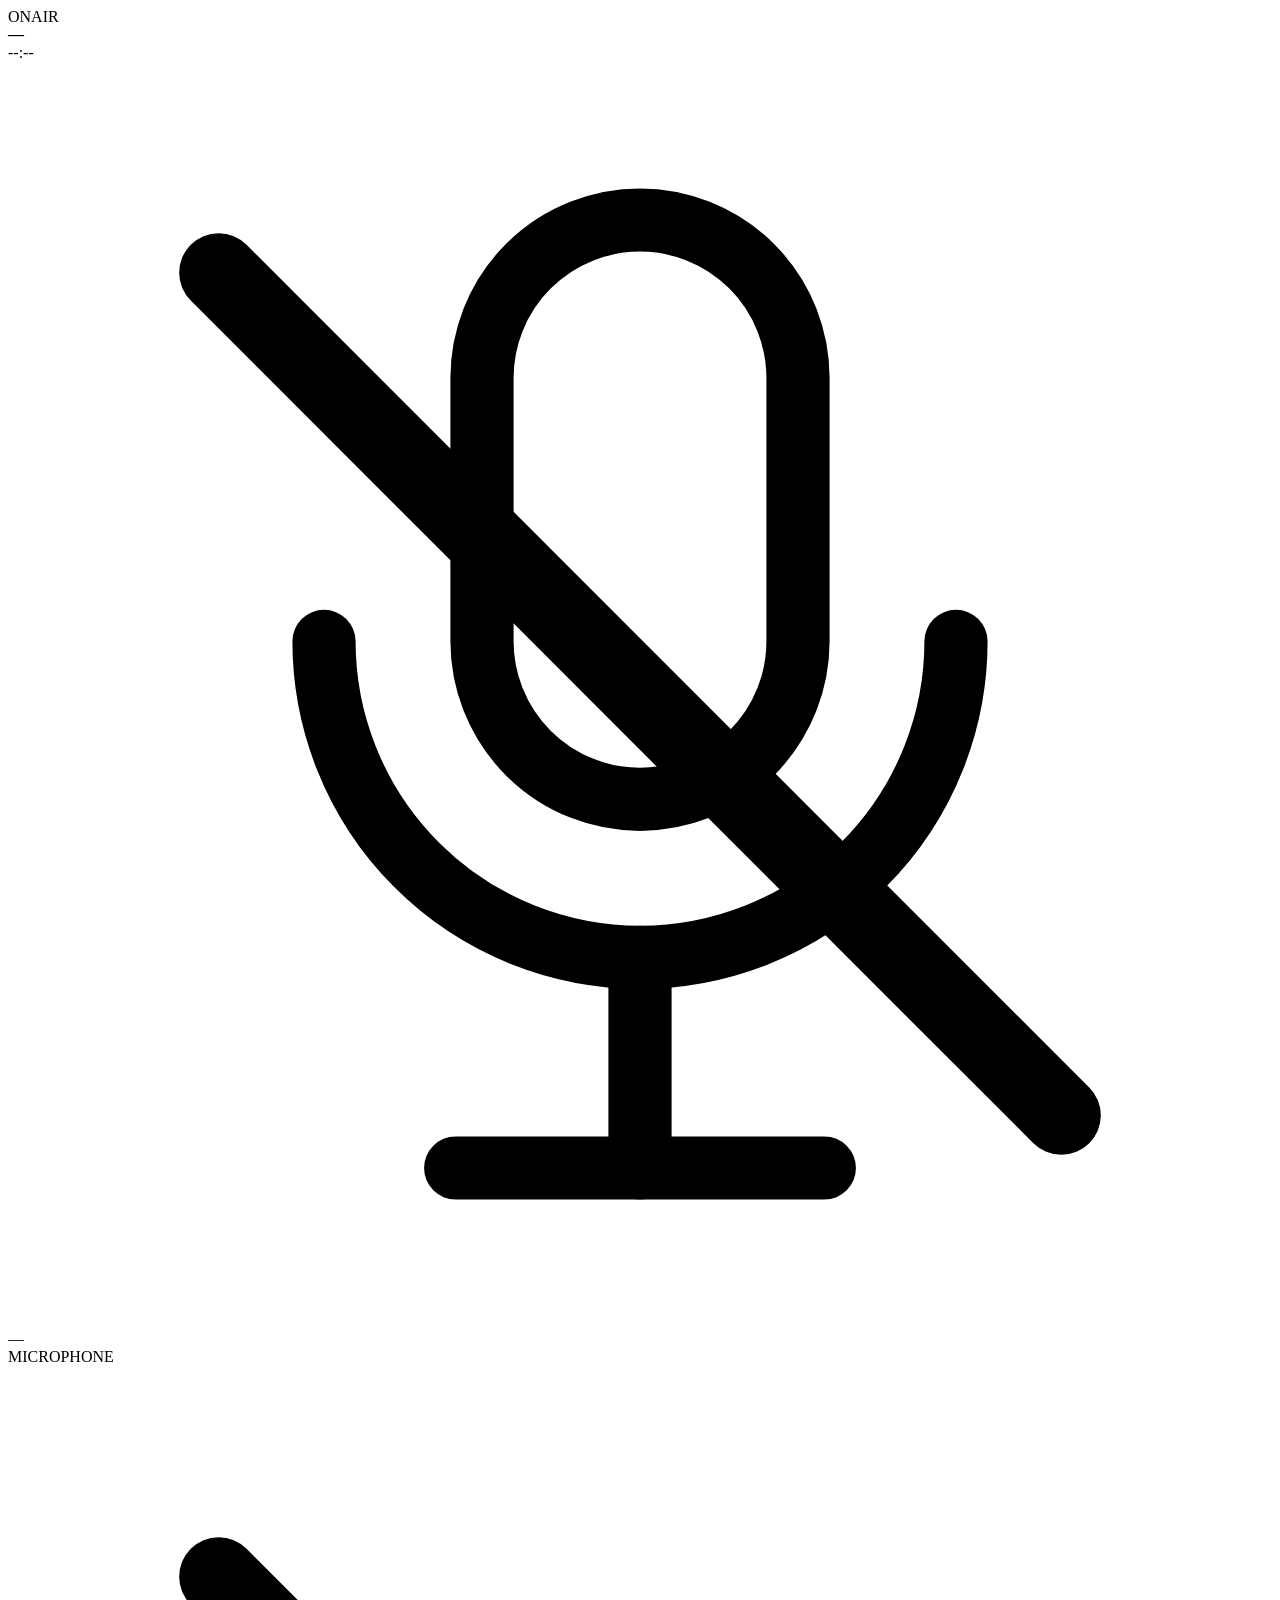
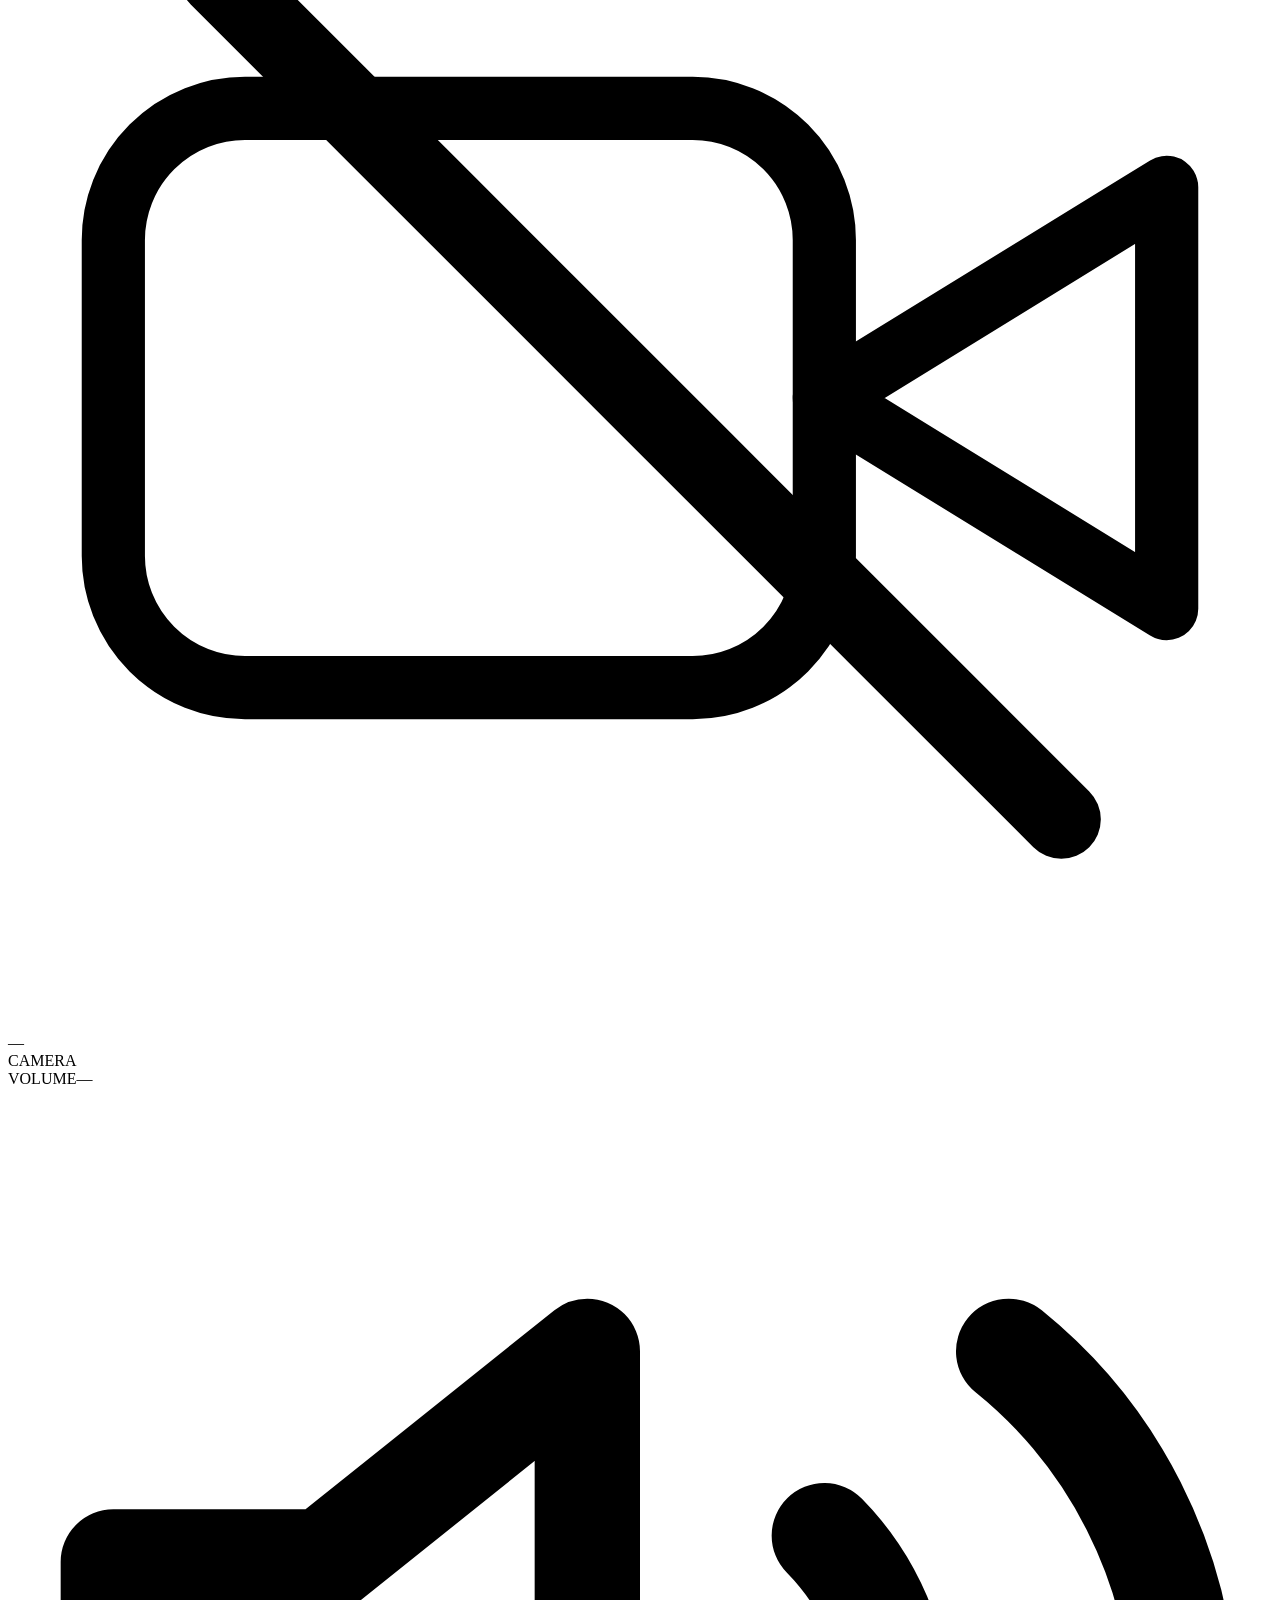
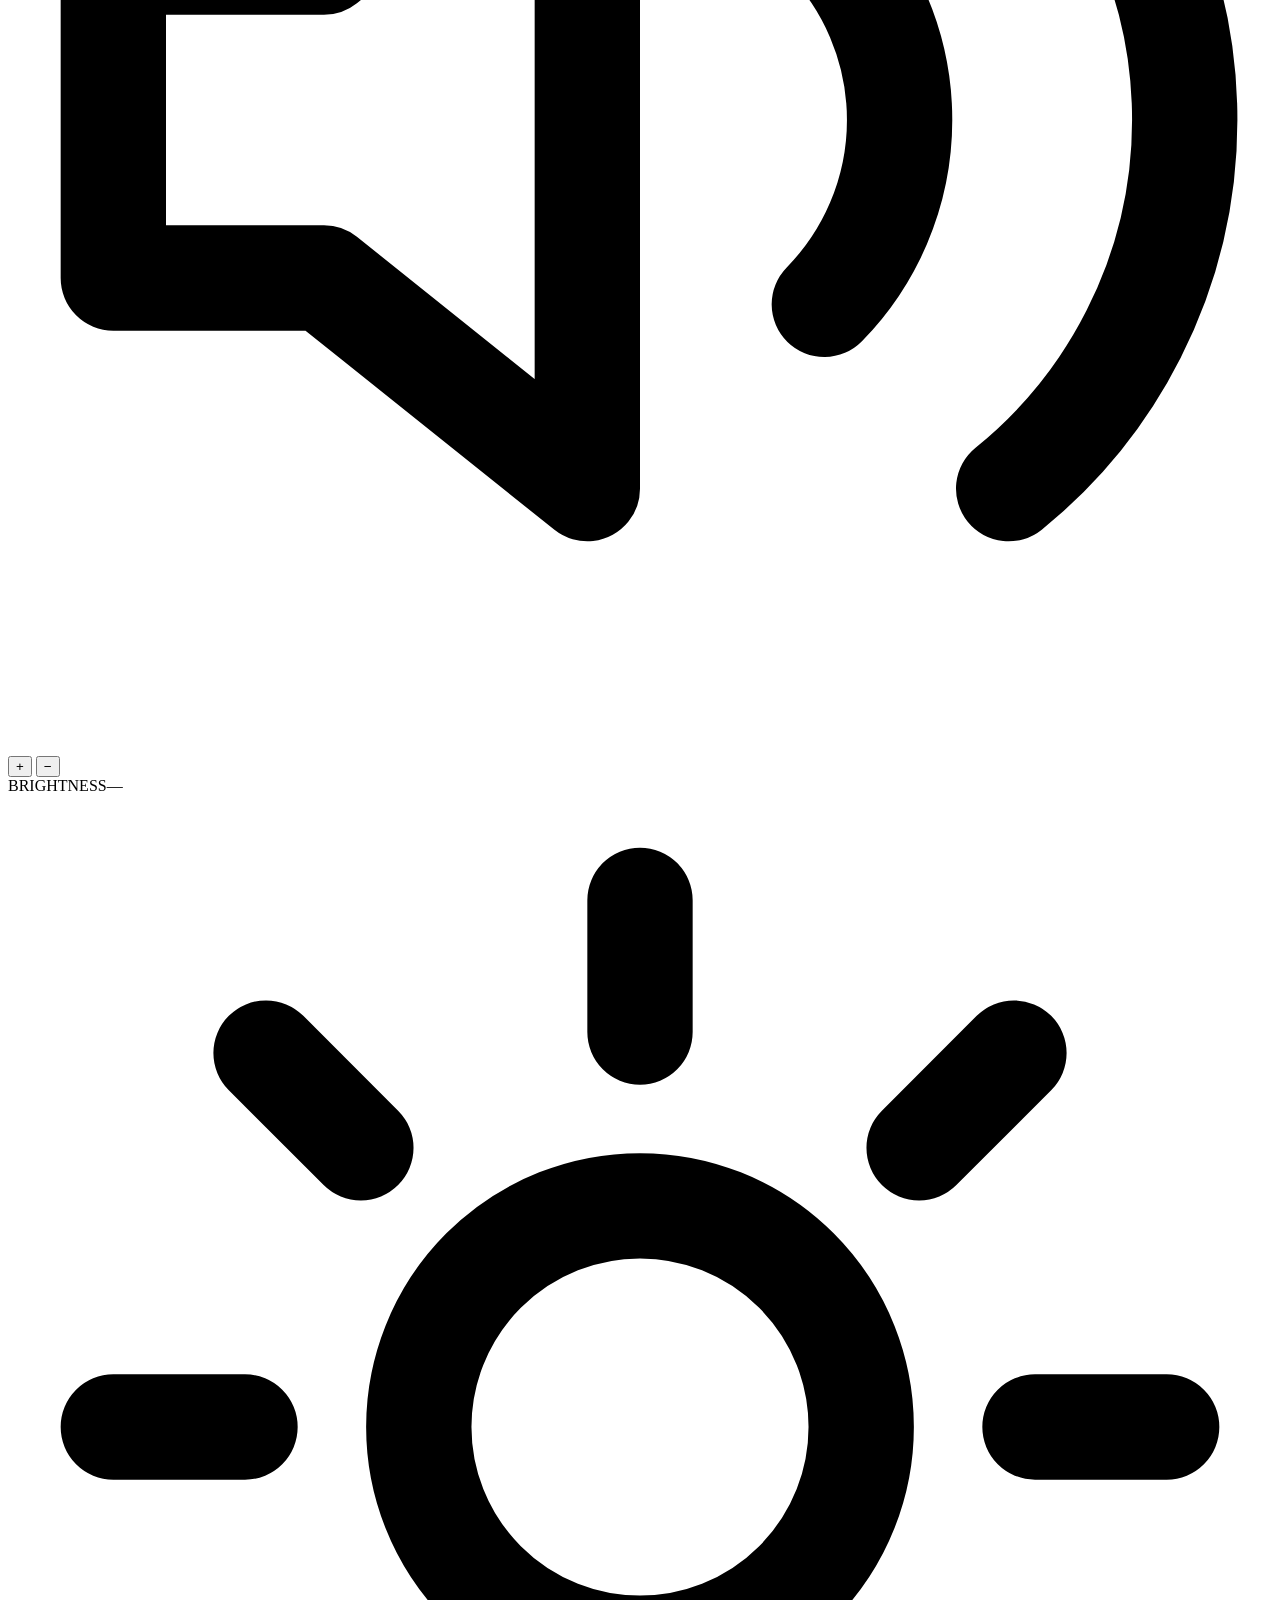
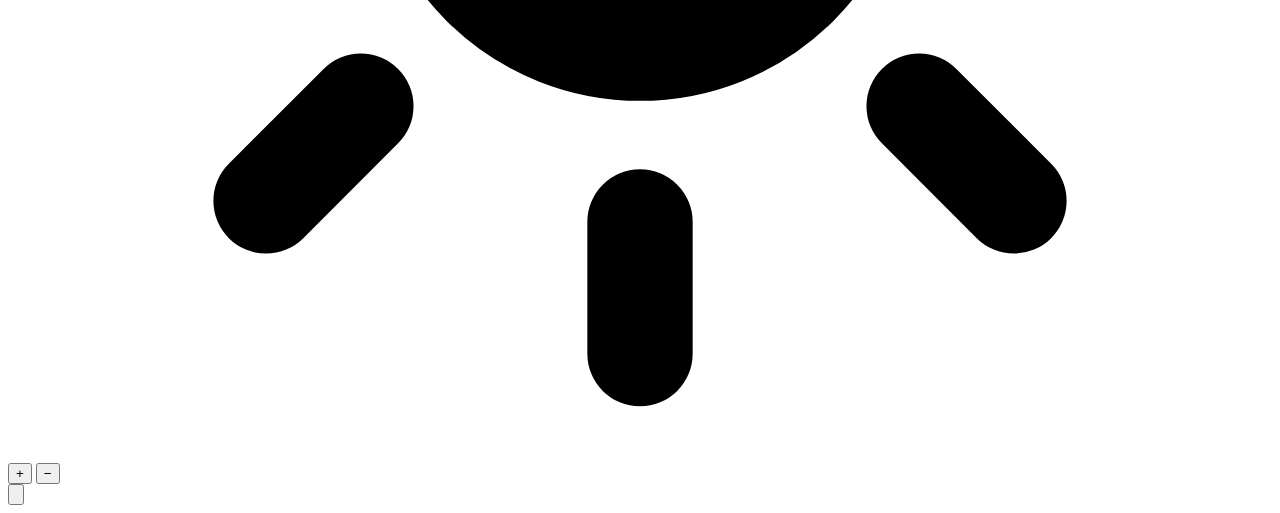
==== panel/index.html @ 73843a92 "onair: iPad control panel for mic, camera, brightness and volume" ====
<!doctype html>
<html lang="en">
<head>
<meta charset="utf-8">
<meta name="viewport" content="width=device-width, initial-scale=1, viewport-fit=cover">
<meta name="apple-mobile-web-app-capable" content="yes">
<meta name="apple-mobile-web-app-status-bar-style" content="black-translucent">
<meta name="apple-mobile-web-app-title" content="onair">
<link rel="manifest" href="/manifest.json">
<link rel="stylesheet" href="/panel.css">
<title>onair</title>
</head>
<body>

<div class="panel">

  <div class="status">
    <div class="brand"><span class="lamp" id="lamp"></span>ONAIR</div>
    <div class="ctx" id="ctx"><b>—</b></div>
    <div class="clock" id="clock">--:--</div>
  </div>

  <div class="banner" id="banner"></div>

  <div class="body">

    <div class="main">
  <div class="hero">

    <div class="tile" data-s="unknown" data-ctl="mic" data-action="mic.toggle">
      <svg class="glyph" viewBox="0 0 48 48" fill="none" stroke="currentColor" stroke-width="2.4" stroke-linecap="round" stroke-linejoin="round">
        <rect x="18" y="6" width="12" height="22" rx="6"/>
        <path d="M12 22a12 12 0 0 0 24 0"/>
        <path d="M24 34v8"/><path d="M17 42h14"/>
        <path class="slash" d="M8 8 40 40" stroke-width="3"/>
      </svg>
      <div class="state"><span class="dot"></span><span class="txt">—</span></div>
      <div class="name">MICROPHONE</div>
    </div>

    <div class="tile" data-s="unknown" data-ctl="camera" data-action="camera.toggle">
      <svg class="glyph" viewBox="0 0 48 48" fill="none" stroke="currentColor" stroke-width="2.4" stroke-linecap="round" stroke-linejoin="round">
        <rect x="4" y="13" width="27" height="22" rx="5"/>
        <path d="M31 24l13-8v16l-13-8z"/>
        <path class="slash" d="M8 8 40 40" stroke-width="3"/>
      </svg>
      <div class="state"><span class="dot"></span><span class="txt">—</span></div>
      <div class="name">CAMERA</div>

    </div>

  </div>

    </div>

    <div class="rail">

      <div class="vstepper" data-step="volume" data-action="volume.set" data-v="0">
        <div class="vtop"><span class="lab">VOLUME</span><span class="pct">—</span>
          <span class="why"></span></div>
        <div class="vfader">
          <div class="fill" style="height:0%"></div>
          <svg viewBox="0 0 24 24" fill="none" stroke="currentColor" stroke-width="2" stroke-linecap="round" stroke-linejoin="round"><path d="M11 5 6 9H2v6h4l5 4z"/><path d="M15.5 8.5a5 5 0 0 1 0 7"/><path d="M19 5a9 9 0 0 1 0 14"/></svg>
        </div>
        <div class="vpads">
          <button class="pad" data-d="1">+</button>
          <button class="pad" data-d="-1">−</button>
        </div>
      </div>

      <div class="vstepper bright" data-step="brightness" data-action="brightness.set" data-v="0">
        <div class="vtop"><span class="lab">BRIGHTNESS</span><span class="pct">—</span>
          <span class="why"></span></div>
        <div class="vfader">
          <div class="fill" style="height:0%"></div>
          <svg viewBox="0 0 24 24" fill="none" stroke="currentColor" stroke-width="2" stroke-linecap="round" stroke-linejoin="round"><circle cx="12" cy="12" r="4.2"/><path d="M12 2v2.5M12 19.5V22M2 12h2.5M19.5 12H22M4.9 4.9l1.8 1.8M17.3 17.3l1.8 1.8M19.1 4.9l-1.8 1.8M6.7 17.3l-1.8 1.8"/></svg>
        </div>
        <div class="vpads">
          <button class="pad" data-d="1">+</button>
          <button class="pad" data-d="-1">−</button>
        </div>
      </div>


      <button class="pad mute" id="mute" title="Mute"><svg viewBox="0 0 24 24" fill="none" stroke="currentColor" stroke-width="2" stroke-linecap="round" stroke-linejoin="round"><path d="M11 5 6 9H2v6h4l5 4z"/><path class="on" d="M15.5 8.5a5 5 0 0 1 0 7"/><path class="on" d="M19 5a9 9 0 0 1 0 14"/><path class="off" d="M22 9l-6 6M16 9l6 6"/></svg></button>
    </div>

  </div>

</div>

<script src="/panel.js"></script>
</body>
</html>
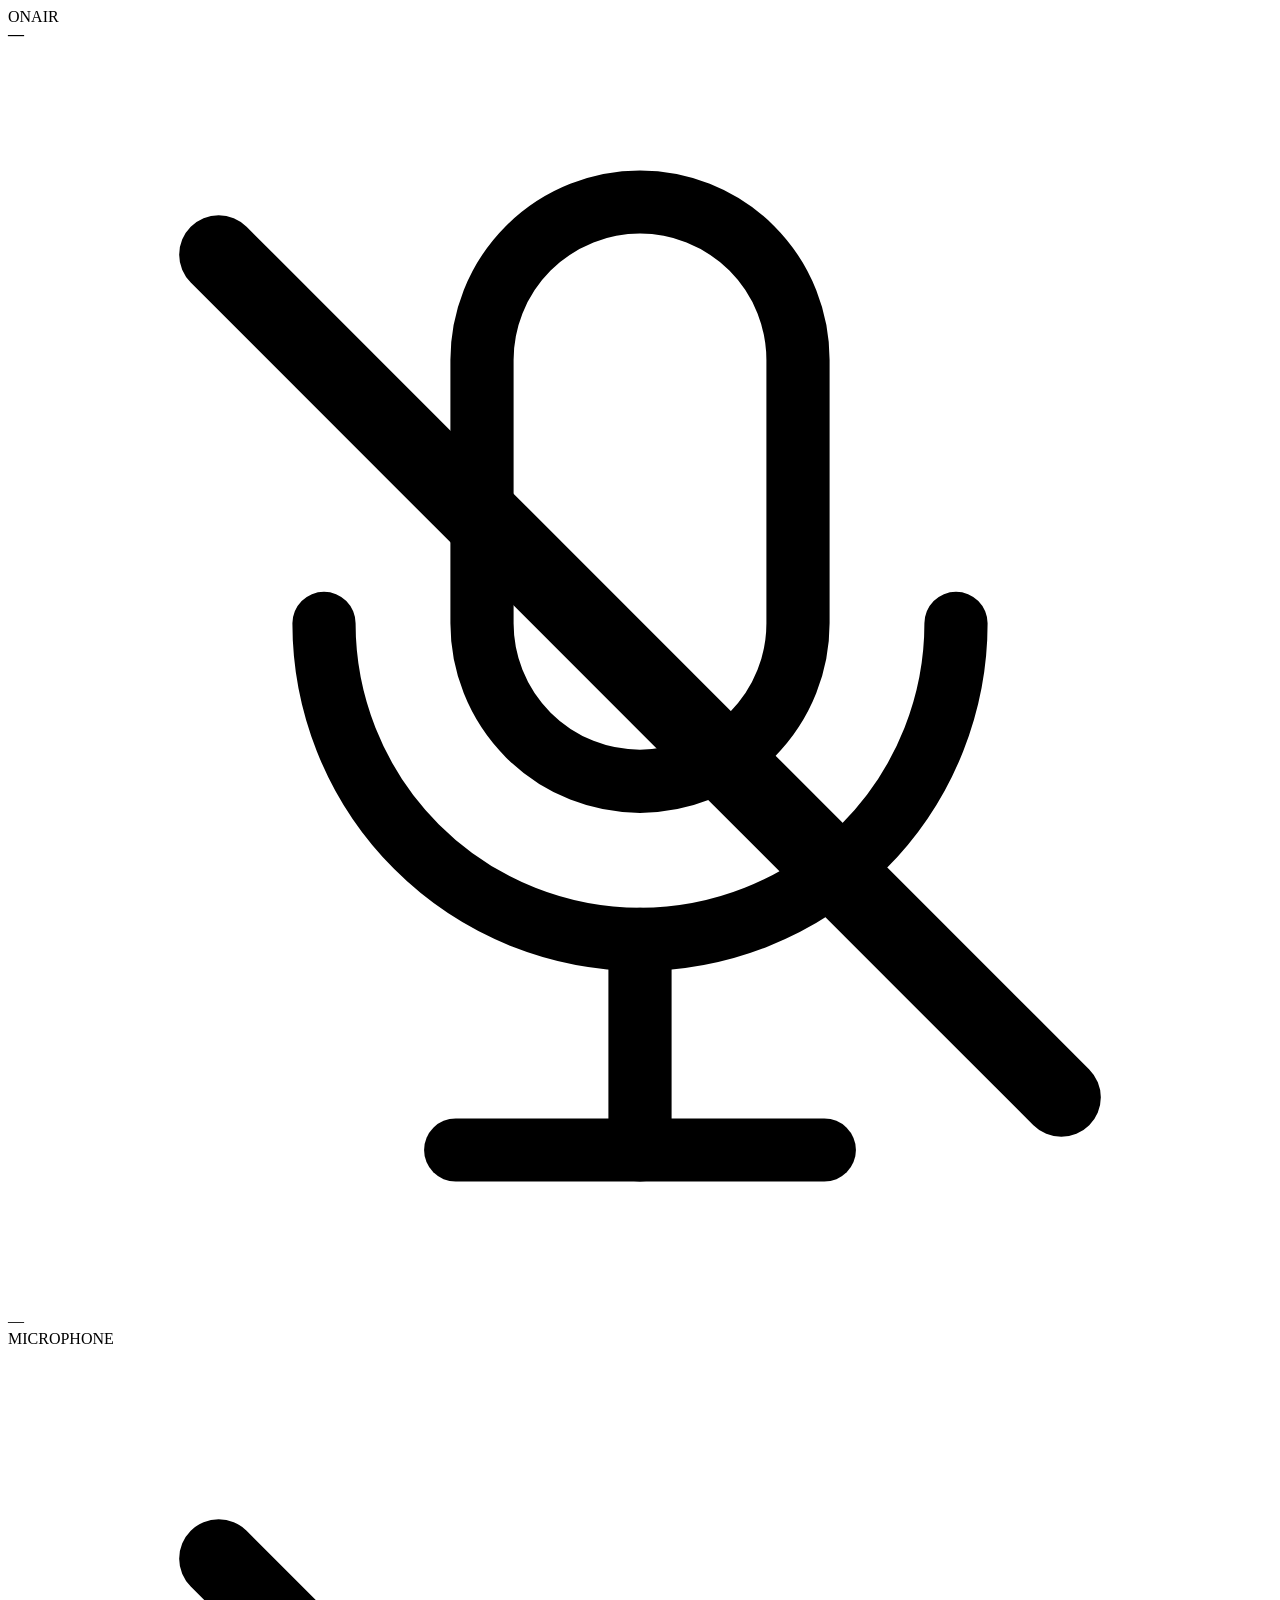
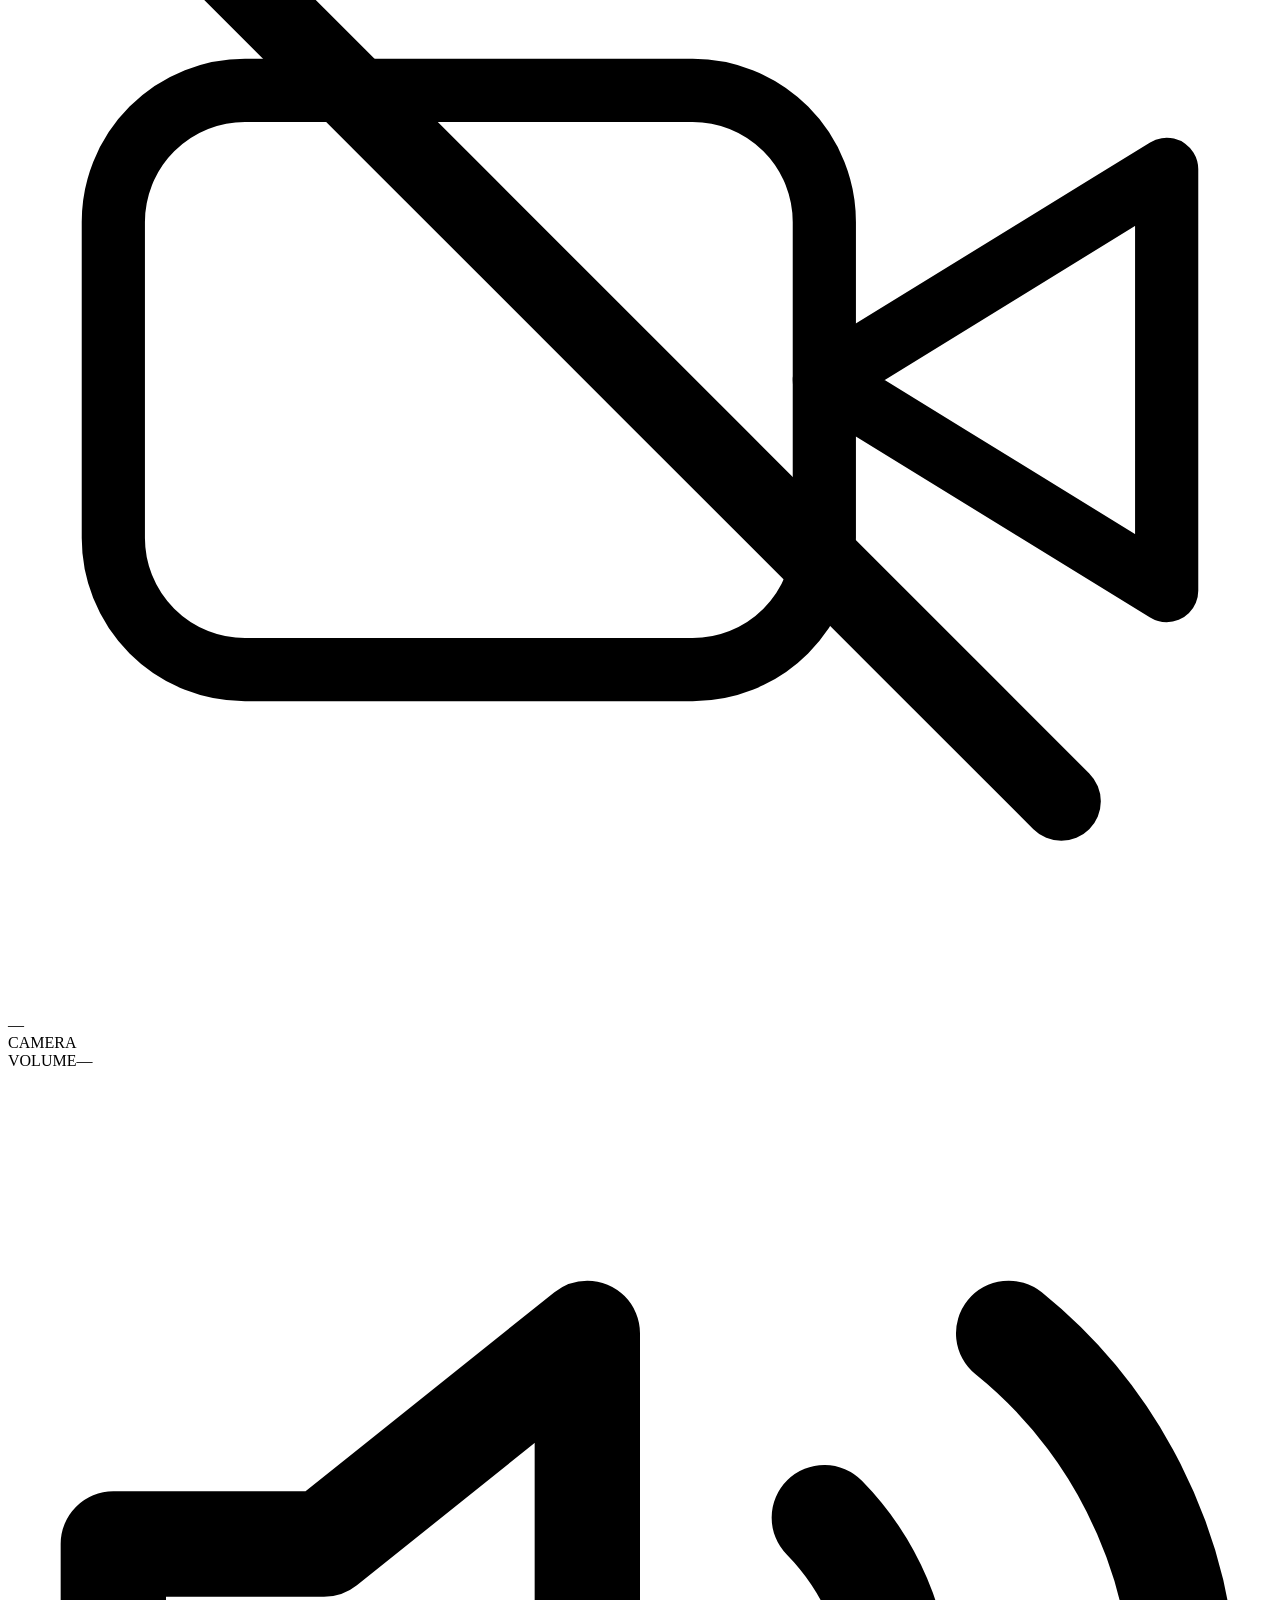
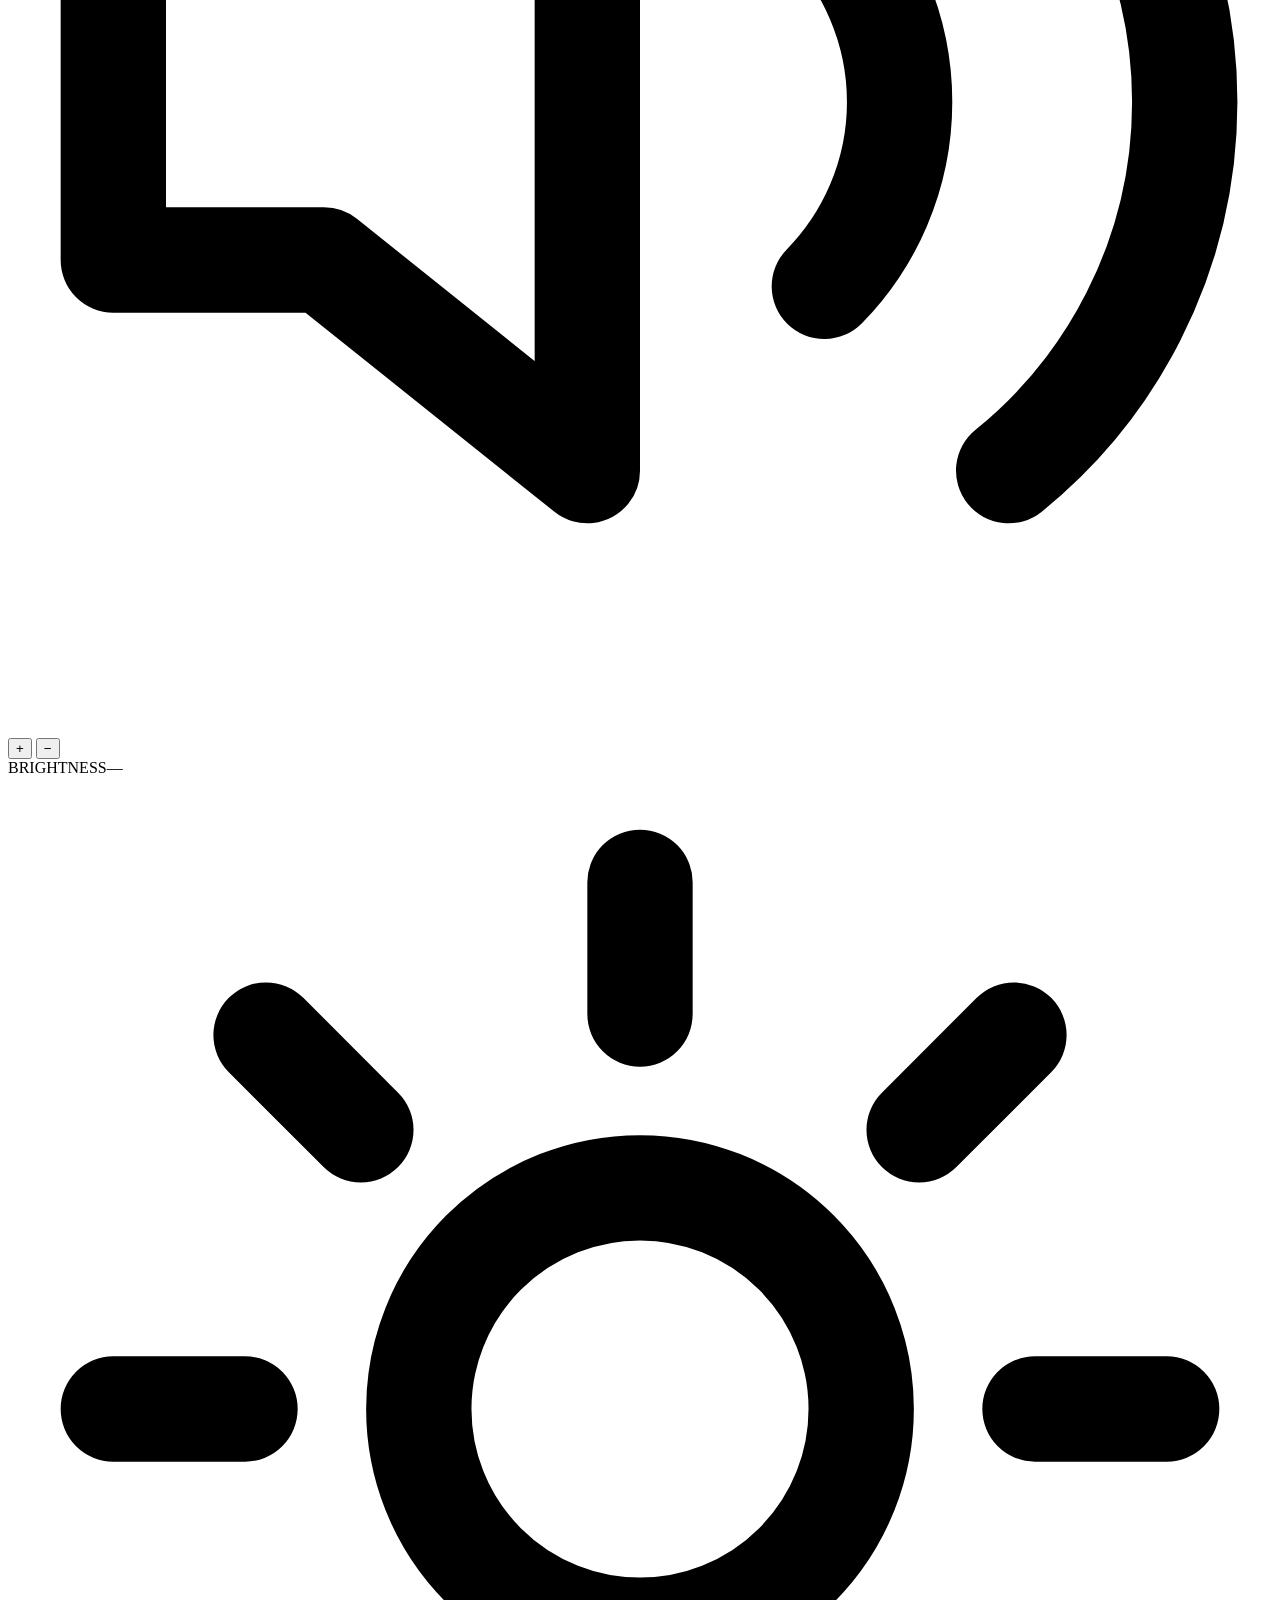
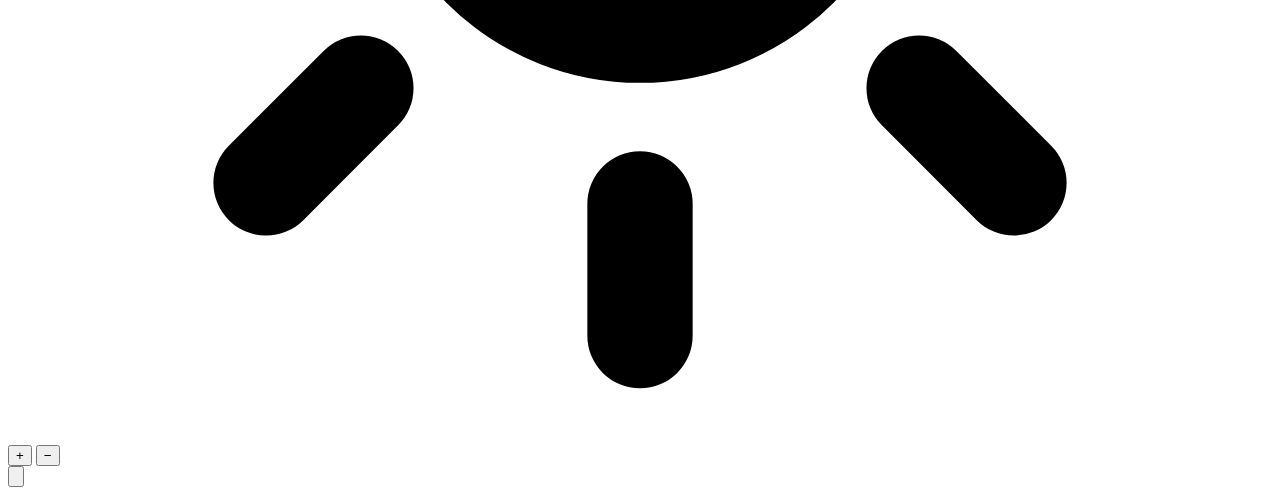
==== commit 4598e209: "panel: token in URL+cookie for reliable pairing; respect iOS safe areas" ====
--- a/panel/index.html
+++ b/panel/index.html
@@ -17,7 +17,6 @@
   <div class="status">
     <div class="brand"><span class="lamp" id="lamp"></span>ONAIR</div>
     <div class="ctx" id="ctx"><b>—</b></div>
-    <div class="clock" id="clock">--:--</div>
   </div>
 
   <div class="banner" id="banner"></div>
